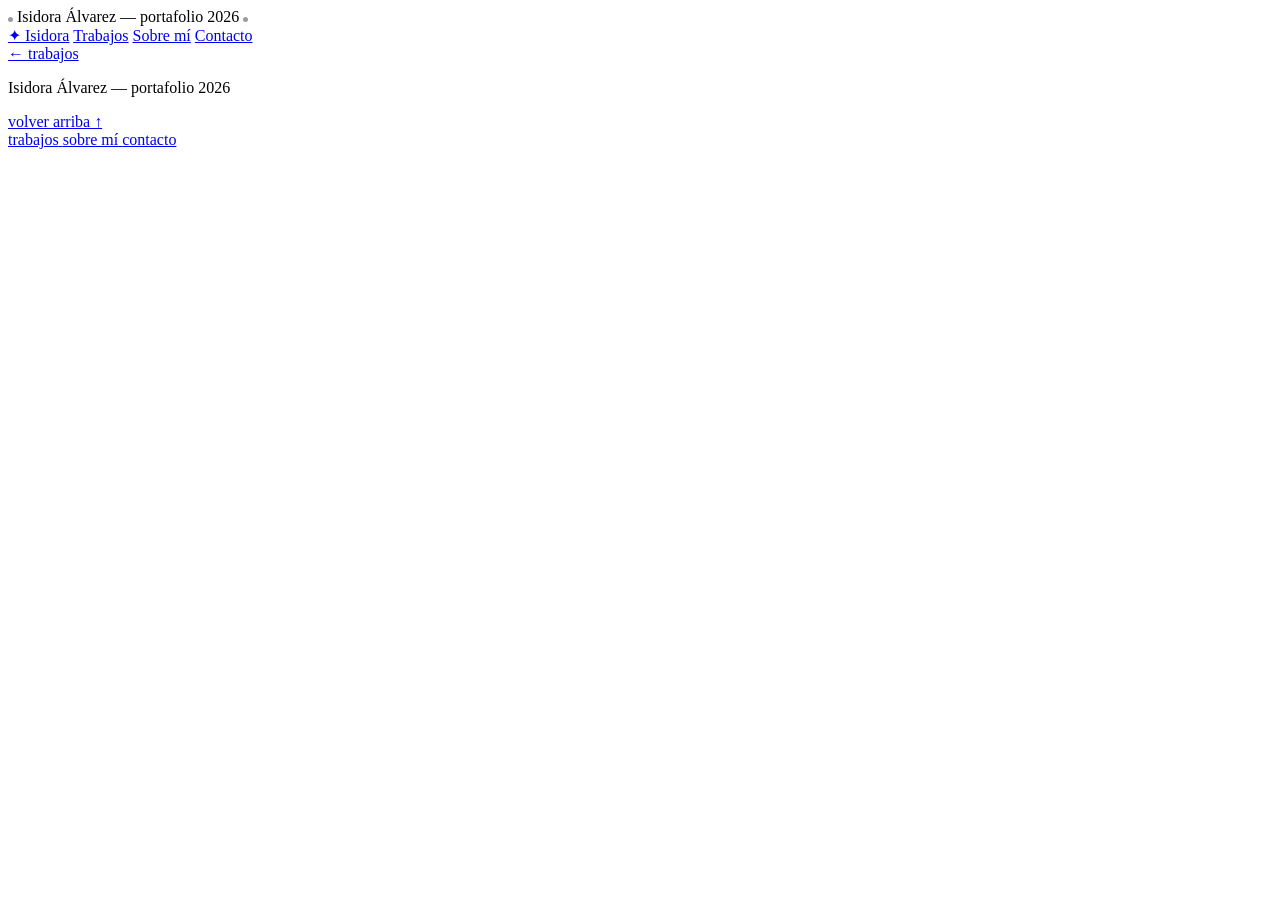
==== proyecto.html @ 15f9fbb9 "Add files via upload" ====
<!doctype html>
<html lang="es">
<head>
  <meta charset="utf-8">
  <meta name="viewport" content="width=device-width, initial-scale=1">
  <title>Proyecto — Isidora Álvarez</title>

  <link rel="preconnect" href="https://fonts.googleapis.com">
  <link rel="preconnect" href="https://fonts.gstatic.com" crossorigin>
  <link href="https://fonts.googleapis.com/css2?family=DM+Mono:wght@400;500&family=DM+Sans:opsz,wght@9..40,400;9..40,500;9..40,700&family=Instrument+Serif:ital@0;1&display=swap" rel="stylesheet">

  <link rel="stylesheet" href="css/estilos.css">

  <script>document.documentElement.classList.add("js");</script>
  <!-- el orden importa: datos → detalle → interacciones -->
  <script defer src="js/datos.js"></script>
  <script defer src="js/proyecto.js"></script>
  <script defer src="js/main.js"></script>
</head>
<body>

  <header class="barra">
    <div class="jbar">
      <img src="imagenes/ui/elipse.svg" alt="" width="5" height="5">
      <span>Isidora Álvarez — portafolio 2026</span>
      <img src="imagenes/ui/elipse.svg" alt="" width="5" height="5">
    </div>
    <nav class="mbar" aria-label="Principal">
      <a class="mbar__logo" href="index.html">✦ Isidora</a>
      <a class="mbar__link" href="index.html#trabajos">Trabajos</a>
      <a class="mbar__link" href="index.html#sobre-mi">Sobre mí</a>
      <a class="mbar__link" href="index.html#contacto">Contacto</a>
      <span class="mbar__espacio"></span>
      <time class="mbar__reloj" data-reloj></time>
    </nav>
  </header>

  <!-- El contenido se arma desde js/proyecto.js según ?p=<id> -->
  <main class="detalle" id="detalle">
    <a class="volver" href="index.html#trabajos">← trabajos</a>
  </main>

  <footer class="pie">
    <p class="mono">Isidora Álvarez — portafolio 2026</p>
    <a class="mono pie__arriba" href="#detalle">volver arriba ↑</a>
  </footer>

  <nav class="dock" aria-label="Accesos rápidos">
    <a class="dock__item activo" href="index.html#trabajos">
      <span class="dock__icono dock__icono--trabajos"></span><span class="dock__tip">trabajos</span>
    </a>
    <a class="dock__item" href="index.html#sobre-mi">
      <span class="dock__icono dock__icono--persona"></span><span class="dock__tip">sobre mí</span>
    </a>
    <a class="dock__item" href="index.html#contacto">
      <span class="dock__icono dock__icono--correo"></span><span class="dock__tip">contacto</span>
    </a>
  </nav>

  <!-- Visor ampliado -->
  <div class="lightbox" id="lightbox" role="dialog" aria-modal="true" aria-label="Foto ampliada" hidden>
    <div class="ventana">
      <div class="tb">
        <span class="tb__puntos"><i></i><i></i><i></i></span>
        <span class="tb__titulo" data-lb-titulo>foto.jpeg</span>
        <button class="tb__cerrar" type="button" data-lb-cerrar>cerrar ✕</button>
      </div>
      <img data-lb-img alt="">
    </div>
  </div>

</body>
</html>
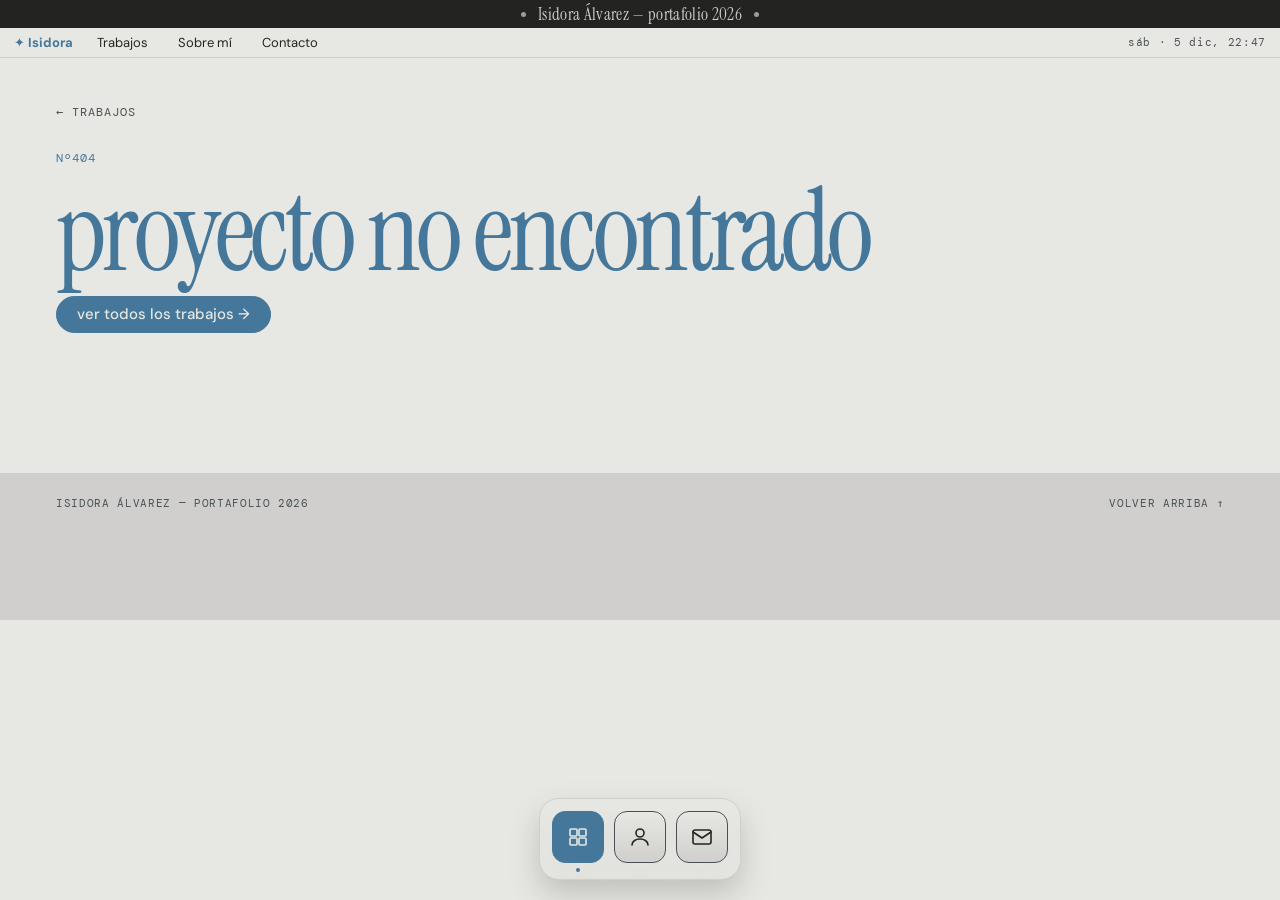
==== commit e5ed8647: "Add files via upload" ====
--- a/proyecto.html
+++ b/proyecto.html
@@ -9,13 +9,13 @@
   <link rel="preconnect" href="https://fonts.gstatic.com" crossorigin>
   <link href="https://fonts.googleapis.com/css2?family=DM+Mono:wght@400;500&family=DM+Sans:opsz,wght@9..40,400;9..40,500;9..40,700&family=Instrument+Serif:ital@0;1&display=swap" rel="stylesheet">
 
-  <link rel="stylesheet" href="css/estilos.css">
+  <link rel="stylesheet" href="estilos.css">
 
   <script>document.documentElement.classList.add("js");</script>
   <!-- el orden importa: datos → detalle → interacciones -->
-  <script defer src="js/datos.js"></script>
-  <script defer src="js/proyecto.js"></script>
-  <script defer src="js/main.js"></script>
+  <script defer src="datos.js"></script>
+  <script defer src="proyecto.js"></script>
+  <script defer src="main.js"></script>
 </head>
 <body>
 
@@ -35,7 +35,7 @@
     </nav>
   </header>
 
-  <!-- El contenido se arma desde js/proyecto.js según ?p=<id> -->
+  <!-- El contenido se arma desde proyecto.js según ?p=<id> -->
   <main class="detalle" id="detalle">
     <a class="volver" href="index.html#trabajos">← trabajos</a>
   </main>
--- a/estilos.css
+++ b/estilos.css
@@ -0,0 +1,981 @@
+/* =========================================================
+   estilos.css — Portafolio Isidora Álvarez 2026
+   Basado en Figma "Portafolio" › Home v3 — Desktop 1440
+
+   ÍNDICE
+   01. Tokens (colores, tipos, sombras)
+   02. Base
+   03. Utilidades tipográficas
+   04. Header (jbar + mbar)
+   05. Botones · pill · fichas
+   06. Ventana macOS (.ventana + .tb)
+   07. Portada (titular dinámico + escritorio)
+   08. Trabajos (filtros + .srow + estampillas .sx)
+   09. Sobre mí y contacto
+   10. Pie + dock
+   11. Detalle de proyecto (proyecto.html)
+   12. Animaciones y transiciones
+   13. Responsive
+   ========================================================= */
+
+
+/* ---------- 01. Tokens ---------- */
+:root {
+  /* Paleta (nombres de las variables del Figma) */
+  --plata:   #E7E8E4;   /* fondo base */
+  --elusion: #D0CFCD;   /* fondo secundario */
+  --rio:     #44779A;   /* acento */
+  --noche:   #232422;   /* texto principal */
+  --seared:  #495155;   /* texto secundario / bordes */
+  --bata:    #717476;   /* bordes finos */
+
+  /* Tipografías */
+  --f-serif: "Instrument Serif", Georgia, serif;
+  --f-sans:  "DM Sans", system-ui, sans-serif;
+  --f-mono:  "DM Mono", ui-monospace, monospace;
+
+  /* Sombras */
+  --sombra-ventana:   0 14px 30px rgba(35, 36, 34, .22);
+  --sombra-ventana-h: 0 22px 44px rgba(35, 36, 34, .30);
+
+  /* Espaciado */
+  --margen: 56px;           /* margen lateral desktop */
+  --alto-header: 58px;
+
+  /* Movimiento */
+  --ease: cubic-bezier(.2, .8, .2, 1);
+  --rapido: 250ms;
+}
+
+
+/* ---------- 02. Base ---------- */
+*, *::before, *::after { box-sizing: border-box; }
+
+html {
+  scroll-behavior: smooth;
+  scroll-padding-top: calc(var(--alto-header) + 12px);
+  -webkit-text-size-adjust: 100%;
+}
+
+body {
+  margin: 0;
+  background: var(--plata);
+  color: var(--noche);
+  font-family: var(--f-sans);
+  font-size: 18px;
+  line-height: 1.4;
+  font-optical-sizing: auto;
+  -webkit-font-smoothing: antialiased;
+  overflow-x: hidden;
+}
+
+img { display: block; max-width: 100%; }
+a { color: inherit; text-decoration: none; }
+button { font: inherit; color: inherit; background: none; border: 0; padding: 0; cursor: pointer; }
+h1, h2, h3, p, figure, ul { margin: 0; padding: 0; }
+ul { list-style: none; }
+
+:focus-visible { outline: 2px solid var(--rio); outline-offset: 3px; border-radius: 4px; }
+::selection { background: var(--rio); color: var(--plata); }
+
+
+/* ---------- 03. Utilidades tipográficas ---------- */
+.etiqueta {                     /* "Nº00 — portafolio 2026" */
+  font-family: var(--f-mono);
+  font-size: 12px;
+  line-height: 1.2;
+  letter-spacing: .08em;
+  text-transform: uppercase;
+  color: var(--rio);
+}
+
+.mono {                         /* Mono chico */
+  font-family: var(--f-mono);
+  font-size: 11px;
+  line-height: 1.2;
+  letter-spacing: .06em;
+  text-transform: uppercase;
+  color: var(--seared);
+}
+
+.cuerpo   { font-size: 18px; line-height: 1.4; }
+.cuerpo-s { font-size: 16px; line-height: 1.4; }
+
+.titulo-xl {                    /* "trabajos" */
+  font-family: var(--f-serif);
+  font-weight: 400;
+  font-size: clamp(72px, 8.9vw, 128px);
+  line-height: .9;
+  letter-spacing: -.05em;
+  color: var(--rio);
+}
+
+.titulo-l {                     /* "sobre mí y contacto" */
+  font-family: var(--f-sans);
+  font-weight: 400;
+  font-size: clamp(44px, 5.3vw, 76px);
+  line-height: 1;
+  letter-spacing: -.05em;
+  color: var(--rio);
+}
+
+
+/* ---------- 04. Header ---------- */
+.barra {
+  position: sticky;
+  top: 0;
+  z-index: 100;
+}
+
+.jbar {
+  height: 28px;
+  display: flex;
+  align-items: center;
+  justify-content: center;
+  gap: 12px;
+  background: var(--noche);
+  color: var(--elusion);
+  font-family: var(--f-serif);
+  font-size: 17px;
+  line-height: 1;
+  letter-spacing: .02em;
+  white-space: nowrap;
+  overflow: hidden;
+}
+
+.mbar {
+  height: 30px;
+  display: flex;
+  align-items: center;
+  gap: 18px;
+  padding: 0 14px;
+  background: var(--plata);
+  border-bottom: 1px solid var(--elusion);
+  font-size: 13px;
+  line-height: 1;
+}
+
+.mbar__logo { font-weight: 700; color: var(--rio); }
+
+.mbar__link {
+  padding: 3px 6px;
+  border-radius: 4px;
+  transition: background var(--rapido), color var(--rapido);
+}
+.mbar__link:hover,
+.mbar__link.activo { background: var(--rio); color: var(--plata); }
+
+.mbar__espacio { flex: 1; }
+
+.mbar__reloj {
+  font-family: var(--f-mono);
+  font-size: 11px;
+  letter-spacing: .06em;
+  color: var(--seared);
+  white-space: nowrap;
+}
+
+
+/* ---------- 05. Botones · pill · fichas ---------- */
+.botones { display: flex; flex-wrap: wrap; gap: 10px; }
+
+.btn {
+  display: inline-flex;
+  align-items: center;
+  padding: 10px 20px;
+  border: 1px solid transparent;
+  border-radius: 999px;
+  font-family: var(--f-sans);
+  font-weight: 500;
+  font-size: 15px;
+  line-height: 1;
+  white-space: nowrap;
+  transition: background var(--rapido), border-color var(--rapido), color var(--rapido), transform var(--rapido) var(--ease);
+}
+.btn:active { transform: scale(.97); }
+
+.btn--primario { background: var(--rio); border-color: var(--rio); color: var(--plata); }
+.btn--primario:hover { background: var(--noche); border-color: var(--noche); }
+.btn--primario:active { background: var(--seared); border-color: var(--seared); }
+
+.btn--secundario { border-color: var(--noche); color: var(--noche); }
+.btn--secundario:hover { background: var(--noche); color: var(--plata); }
+.btn--secundario:active { background: var(--seared); border-color: var(--seared); color: var(--plata); }
+
+.btn--claro { background: var(--plata); }   /* secundario sobre una foto */
+
+.pill {
+  display: inline-flex;
+  align-items: center;
+  gap: 8px;
+  padding: 7px 14px;
+  border-radius: 999px;
+  background: var(--rio);
+  color: var(--plata);
+  font-family: var(--f-mono);
+  font-size: 11px;
+  line-height: 1.2;
+  letter-spacing: .06em;
+  text-transform: uppercase;
+  white-space: nowrap;
+}
+.pill img { width: 7px; height: 7px; animation: latido 2.4s ease-in-out infinite; }
+
+.fichas { display: flex; flex-wrap: wrap; gap: 6px; }
+
+.ficha {
+  padding: 4px 8px;
+  border: 1px solid var(--bata);
+  border-radius: 4px;
+  background: var(--plata);
+  font-family: var(--f-mono);
+  font-size: 11px;
+  line-height: 1.2;
+  letter-spacing: .06em;
+  color: var(--seared);
+  transition: border-color var(--rapido), color var(--rapido), transform var(--rapido) var(--ease);
+}
+.ficha:hover { border-color: var(--rio); color: var(--rio); transform: translateY(-2px); }
+
+
+/* ---------- 06. Ventana macOS ---------- */
+.ventana {
+  position: relative;               /* necesario para z-index al arrastrar */
+  display: flex;
+  flex-direction: column;
+  background: var(--plata);
+  border: 1px solid var(--seared);
+  border-radius: 8px;
+  box-shadow: var(--sombra-ventana);
+  overflow: hidden;
+  transition: border-color var(--rapido), box-shadow var(--rapido);
+}
+.ventana:hover { border-color: var(--rio); box-shadow: var(--sombra-ventana-h); }
+
+/* Barra superior .tb */
+.tb {
+  flex: none;
+  height: 27px;
+  display: flex;
+  align-items: center;
+  gap: 6px;
+  padding: 0 10px;
+  background: linear-gradient(to bottom, var(--plata), var(--elusion));
+  border-bottom: 1px solid var(--bata);
+  user-select: none;
+}
+
+.tb__puntos { display: flex; gap: 6px; }
+.tb__puntos i {
+  width: 10px;
+  height: 10px;
+  background: url("imagenes/ui/boton-ventana.svg") center / contain no-repeat;
+}
+
+.tb__titulo {
+  font-family: var(--f-mono);
+  font-size: 11px;
+  line-height: 1.2;
+  letter-spacing: .06em;
+  color: var(--seared);
+  white-space: nowrap;
+  overflow: hidden;
+  text-overflow: ellipsis;
+}
+
+/* Arrastre (lo activa main.js) */
+[data-arrastrable] .tb { cursor: grab; touch-action: none; }
+.ventana.arrastrando { box-shadow: var(--sombra-ventana-h); border-color: var(--rio); transition: none; }
+.ventana.arrastrando .tb { cursor: grabbing; }
+.ventana.volviendo { transition: translate .45s var(--ease), border-color var(--rapido), box-shadow var(--rapido); }
+
+.ventana__cuerpo {
+  display: flex;
+  flex-direction: column;
+  align-items: flex-start;
+  gap: 12px;
+  padding: 14px 16px;
+}
+
+
+/* ---------- 07. Portada ---------- */
+.portada {
+  display: flex;
+  align-items: flex-start;
+  gap: 24px;
+  padding: 48px var(--margen) 130px;
+  min-height: calc(100vh - var(--alto-header));
+  min-height: calc(100svh - var(--alto-header));
+}
+
+.portada__texto {
+  flex: 1 1 0;
+  min-width: 0;
+  display: flex;
+  flex-direction: column;
+  align-items: flex-start;
+  gap: 22px;
+}
+
+.portada__bajada { max-width: 520px; }
+
+/* Titular dinámico */
+.titular {
+  display: flex;
+  flex-direction: column;
+  gap: 8px;
+  font-weight: 400;
+  line-height: 1;
+  white-space: nowrap;
+}
+
+.titular__hola {
+  font-family: var(--f-serif);
+  font-style: italic;
+  font-size: clamp(64px, 8.9vw, 128px);
+  letter-spacing: -.03em;
+  color: var(--rio);
+}
+
+.titular__linea {
+  font-family: var(--f-sans);
+  font-size: clamp(40px, 6.4vw, 92px);
+  letter-spacing: -.05em;
+  color: var(--noche);
+}
+
+.titular__linea--2 { display: flex; align-items: baseline; gap: .24em; }
+
+.titular__rota { display: inline-flex; align-items: baseline; }
+
+.palabra-caja {
+  display: inline-block;
+  padding-right: .06em;                  /* aire para la cursiva */
+  cursor: pointer;
+  transition: width .55s var(--ease);
+}
+
+.palabra {
+  display: inline-block;
+  font-family: var(--f-serif);
+  font-style: italic;
+  letter-spacing: -.03em;
+  color: var(--rio);
+  transition: opacity .4s ease, filter .4s ease, transform .4s var(--ease);
+  will-change: opacity, filter, transform;
+}
+.palabra.sale   { opacity: 0; filter: blur(10px); transform: translateY(.18em); }
+.palabra.entra  { opacity: 0; filter: blur(10px); transform: translateY(-.18em); transition: none; }
+
+/* Escritorio con ventanas */
+.escritorio {
+  position: relative;
+  flex: none;
+  width: 560px;
+  display: flex;
+  flex-direction: column;
+  align-items: flex-end;
+  gap: 20px;
+}
+
+.ventana--notas { width: 360px; }
+.ventana--pieza { width: 420px; }
+
+.pieza {
+  position: relative;
+  height: 315px;
+  background: var(--elusion);
+  overflow: hidden;
+}
+
+.pieza__enlace { position: absolute; inset: 0; }
+
+.pieza__img {
+  width: 100%;
+  height: 100%;
+  object-fit: cover;
+  opacity: 0;
+  transition: opacity .5s ease, transform .8s var(--ease);
+}
+.pieza__img.lista { opacity: 1; }
+.pieza:hover .pieza__img.lista { transform: scale(1.03); }
+
+.pieza__controles {
+  position: absolute;
+  left: 0; right: 0; bottom: 16px;
+  display: flex;
+  flex-direction: column;
+  align-items: center;
+  gap: 12px;
+  pointer-events: none;
+}
+.pieza__controles > * { pointer-events: auto; }
+
+.pieza__etiqueta { background: var(--plata); padding: 4px 8px; }
+
+/* Sin imagen: controles centrados como en Figma */
+.pieza:not(.con-imagen) .pieza__controles { top: 0; bottom: 0; justify-content: center; }
+
+.destello { position: absolute; width: 24px; height: 24px; pointer-events: none; animation: destello 4s ease-in-out infinite; }
+.destello--1 { left: 60px;  top: 24px; }
+.destello--2 { left: 20px;  top: 413px; animation-delay: -2s; }
+
+
+/* ---------- 08. Trabajos ---------- */
+.seccion { padding: 64px var(--margen); }
+
+.trabajos .titulo-xl { margin-top: 18px; }
+
+.filtros { display: flex; flex-wrap: wrap; gap: 8px; margin-top: 18px; }
+
+.filtro {
+  padding: 8px 16px;
+  border: 1px solid var(--noche);
+  border-radius: 999px;
+  font-weight: 500;
+  font-size: 15px;
+  line-height: 1;
+  white-space: nowrap;
+  transition: background var(--rapido), border-color var(--rapido), color var(--rapido);
+}
+.filtro:hover { border-color: var(--rio); color: var(--rio); }
+.filtro[aria-pressed="true"] { background: var(--rio); border-color: var(--rio); color: var(--plata); }
+
+/* Fila única con scroll horizontal */
+.srow {
+  display: flex;
+  margin: 18px calc(var(--margen) * -1) 0;    /* sangra hasta el borde de la pantalla */
+  padding: 0 var(--margen) 20px;
+  scroll-padding-inline: var(--margen);
+  overflow-x: auto;
+  overflow-y: hidden;
+  overscroll-behavior-x: contain;
+  scroll-snap-type: x proximity;
+  scrollbar-width: none;
+  -webkit-overflow-scrolling: touch;
+}
+.srow::-webkit-scrollbar { display: none; }
+.srow:focus-visible { outline-offset: -4px; }
+
+@media (pointer: fine) { .srow { cursor: grab; } }
+.srow.arrastrando { cursor: grabbing; scroll-snap-type: none; }
+.srow.arrastrando .sx { pointer-events: none; }
+
+/* Estampilla (slot + papel troquelado) */
+.sx {
+  flex: none;
+  display: block;
+  padding: 40px 22px 70px;          /* aire para la rotación y el hover */
+  scroll-snap-align: start;
+  outline: none;
+  transition: opacity .3s ease, transform .3s var(--ease);
+}
+.sx.fuera { opacity: 0; transform: scale(.9); }
+.sx.oculta { display: none; }
+
+.sx__papel {
+  position: relative;
+  isolation: isolate;
+  width: 260px;
+  height: 391px;
+  display: flex;
+  flex-direction: column;
+  gap: 10px;
+  padding: 16px;
+  transform: rotate(var(--giro, 2deg));
+  transition: transform .4s var(--ease);
+}
+
+/* Papel troquelado: SVG del Figma (normal + hover con borde río) */
+.sx__papel::before,
+.sx__papel::after {
+  content: "";
+  position: absolute;
+  inset: -1.02% -4.62% -5.12% -4.62%;
+  z-index: -1;
+  background: url("imagenes/ui/troquelado.svg") center / 100% 100% no-repeat;
+  transition: opacity .3s ease;
+}
+.sx__papel::after { background-image: url("imagenes/ui/troquelado-hover.svg"); opacity: 0; }
+
+.sx__cab {
+  display: flex;
+  justify-content: space-between;
+  font-family: var(--f-mono);
+  font-size: 11px;
+  line-height: 1.2;
+  letter-spacing: .06em;
+  color: var(--seared);
+}
+
+.sx__img {
+  position: relative;
+  flex: none;
+  width: 228px;
+  height: 258px;
+  overflow: hidden;
+  background: var(--elusion);
+}
+.sx__img img {
+  width: 100%;
+  height: 100%;
+  object-fit: cover;
+  transition: transform .6s var(--ease);
+  -webkit-user-drag: none;
+}
+.sx__img--contain img { object-fit: contain; }
+.sx__img--vacia { display: grid; place-items: center; }
+
+.sx__pie { display: flex; align-items: flex-end; gap: 8px; margin-top: auto; }
+.sx__textos { flex: 1; min-width: 0; display: flex; flex-direction: column; gap: 2px; }
+
+.sx__titulo {
+  font-family: var(--f-serif);
+  font-weight: 400;
+  font-size: 24px;
+  line-height: 1.1;
+  letter-spacing: -.02em;
+  color: var(--noche);
+  display: -webkit-box;
+  -webkit-line-clamp: 2;
+  -webkit-box-orient: vertical;
+  overflow: hidden;
+}
+
+.sx__tipo {
+  font-family: var(--f-mono);
+  font-size: 11px;
+  line-height: 1.2;
+  letter-spacing: .06em;
+  text-transform: uppercase;
+  color: var(--seared);
+  white-space: nowrap;
+  overflow: hidden;
+  text-overflow: ellipsis;
+}
+
+.sx__flecha {
+  flex: none;
+  width: 24px;
+  height: 24px;
+  background: var(--noche);
+  -webkit-mask: url("imagenes/ui/flecha.svg") center / contain no-repeat;
+          mask: url("imagenes/ui/flecha.svg") center / contain no-repeat;
+  transition: transform var(--rapido) var(--ease), background var(--rapido);
+}
+
+/* Hover: se endereza, sube, escala 1,05, borde río y sombra más profunda.
+   La foto NO cambia de opacidad ni de filtro: siempre nítida. */
+.sx:hover .sx__papel,
+.sx:focus-visible .sx__papel { transform: rotate(0deg) translateY(-10px) scale(1.05); }
+.sx:hover .sx__papel::after,
+.sx:focus-visible .sx__papel::after { opacity: 1; }
+.sx:hover .sx__img img { transform: scale(1.04); }
+.sx:hover .sx__flecha,
+.sx:focus-visible .sx__flecha { background: var(--rio); transform: translateX(4px); }
+.sx:active .sx__papel { transform: rotate(0deg) translateY(-6px) scale(1.02); }
+
+/* Barra de progreso del scroll */
+.progreso {
+  height: 3px;
+  margin-top: 18px;
+  border-radius: 3px;
+  background: var(--elusion);
+  overflow: hidden;
+}
+.progreso__avance {
+  display: block;
+  height: 100%;
+  width: 35%;
+  border-radius: 3px;
+  background: var(--rio);
+  transform-origin: left;
+  transition: width .15s linear;
+}
+
+
+/* ---------- 09. Sobre mí y contacto ---------- */
+.sobre { padding-bottom: 120px; }
+.sobre .titulo-l { margin-top: 28px; }
+
+.about {
+  display: grid;
+  grid-template-columns: 1fr 1fr;
+  gap: 30px;
+  margin-top: 28px;
+  align-items: start;
+}
+
+.about__col { display: flex; flex-direction: column; gap: 20px; min-width: 0; }
+
+.bio {
+  font-family: var(--f-serif);
+  font-size: 34px;
+  line-height: 1.1;
+  letter-spacing: -.02em;
+}
+
+.ventana__cuerpo--filas { gap: 0; align-items: stretch; }
+
+.contacto {
+  display: flex;
+  align-items: center;
+  gap: 12px;
+  min-height: 40px;
+  padding: 11px 6px;
+  border-bottom: 1px dashed var(--bata);
+}
+.contacto__etq {
+  flex: none;
+  width: 84px;
+  font-family: var(--f-mono);
+  font-size: 11px;
+  letter-spacing: .06em;
+  text-transform: uppercase;
+  color: var(--seared);
+}
+.contacto__valor {
+  flex: 1;
+  min-width: 0;
+  font-size: 16px;
+  overflow-wrap: anywhere;
+  transition: color var(--rapido);
+}
+.contacto__valor:hover { color: var(--rio); }
+.contacto__copiar {
+  flex: none;
+  font-family: var(--f-mono);
+  font-size: 11px;
+  letter-spacing: .06em;
+  color: var(--seared);
+  padding: 4px 6px;
+  border-radius: 4px;
+  transition: background var(--rapido), color var(--rapido);
+}
+.contacto__copiar:hover { background: var(--noche); color: var(--plata); }
+.contacto__copiar.copiado { background: var(--rio); color: var(--plata); }
+
+.perfil {
+  width: 320px;
+  height: 380px;
+  display: grid;
+  place-items: center;
+  border: 1px solid var(--seared);
+  border-radius: 190px;
+  background: var(--elusion);
+  overflow: hidden;
+}
+.perfil img { width: 100%; height: 100%; object-fit: cover; }
+
+.notas { display: grid; grid-template-columns: 1fr 1fr; gap: 14px; }
+
+
+/* ---------- 10. Pie + dock ---------- */
+.pie {
+  display: flex;
+  justify-content: space-between;
+  gap: 16px;
+  padding: 24px var(--margen) 110px;
+  background: var(--elusion);
+}
+.pie__arriba:hover { color: var(--rio); }
+
+.dock {
+  position: fixed;
+  left: 50%;
+  bottom: 20px;
+  z-index: 90;
+  display: flex;
+  align-items: flex-end;
+  gap: 10px;
+  padding: 12px 12px 16px;
+  border: 1px solid var(--elusion);
+  border-radius: 20px;
+  background: rgba(231, 232, 228, .88);
+  -webkit-backdrop-filter: blur(4px);
+          backdrop-filter: blur(4px);
+  filter: drop-shadow(0 14px 15px rgba(35, 36, 34, .22));
+  transform: translateX(-50%);
+}
+
+.dock__item {
+  position: relative;
+  width: 52px;
+  height: 52px;
+  display: grid;
+  place-items: center;
+  border: 1px solid var(--seared);
+  border-radius: 13px;
+  background: linear-gradient(to bottom, var(--plata), var(--elusion));
+  color: var(--noche);
+  transform-origin: bottom center;
+  transition: transform var(--rapido) var(--ease), background var(--rapido), border-color var(--rapido), color var(--rapido);
+}
+.dock__item:hover { transform: scale(1.15) translateY(-4px); }
+
+.dock__item.activo { background: var(--rio); border-color: var(--rio); color: var(--plata); }
+.dock__item.activo::after {           /* punto indicador */
+  content: "";
+  position: absolute;
+  left: 50%;
+  bottom: -10px;
+  width: 4px;
+  height: 4px;
+  border-radius: 50%;
+  background: var(--rio);
+  transform: translateX(-50%);
+}
+
+.dock__icono {
+  width: 24px;
+  height: 24px;
+  background: currentColor;
+  -webkit-mask: var(--icono) center / contain no-repeat;
+          mask: var(--icono) center / contain no-repeat;
+}
+.dock__icono--trabajos { --icono: url("imagenes/ui/icono-trabajos.svg"); }
+.dock__icono--persona  { --icono: url("imagenes/ui/icono-persona.svg"); }
+.dock__icono--correo   { --icono: url("imagenes/ui/icono-correo.svg"); }
+
+.dock__tip {
+  position: absolute;
+  bottom: calc(100% + 10px);
+  left: 50%;
+  padding: 4px 8px;
+  border-radius: 4px;
+  background: var(--noche);
+  color: var(--plata);
+  font-family: var(--f-mono);
+  font-size: 11px;
+  letter-spacing: .06em;
+  white-space: nowrap;
+  opacity: 0;
+  pointer-events: none;
+  transform: translate(-50%, 4px);
+  transition: opacity var(--rapido), transform var(--rapido) var(--ease);
+}
+.dock__item:hover .dock__tip,
+.dock__item:focus-visible .dock__tip { opacity: 1; transform: translate(-50%, 0); }
+
+
+/* ---------- 11. Detalle de proyecto ---------- */
+.detalle { padding: 40px var(--margen) 140px; }
+
+.volver {
+  display: inline-flex;
+  gap: 8px;
+  align-items: center;
+  font-family: var(--f-mono);
+  font-size: 12px;
+  letter-spacing: .08em;
+  text-transform: uppercase;
+  color: var(--seared);
+  transition: color var(--rapido), transform var(--rapido) var(--ease);
+}
+.volver:hover { color: var(--rio); transform: translateX(-4px); }
+
+.detalle__cab { margin-top: 28px; display: flex; flex-direction: column; gap: 14px; }
+.detalle__titulo {
+  font-family: var(--f-serif);
+  font-weight: 400;
+  font-size: clamp(56px, 8.9vw, 128px);
+  line-height: .9;
+  letter-spacing: -.04em;
+  color: var(--rio);
+}
+
+.detalle__grid {
+  display: grid;
+  grid-template-columns: minmax(0, 1.5fr) minmax(0, 1fr);
+  gap: 30px;
+  margin-top: 36px;
+  align-items: start;
+}
+
+.detalle__hero .visor {
+  height: min(68vh, 640px);
+  background: var(--elusion);
+}
+.detalle__hero .visor img {
+  width: 100%;
+  height: 100%;
+  object-fit: contain;
+  cursor: zoom-in;
+}
+.visor--vacio { display: grid; place-items: center; }
+
+.detalle__lado { display: flex; flex-direction: column; gap: 20px; }
+
+.detalle__texto { font-size: 16px; line-height: 1.5; }
+
+.detalle__nav { display: flex; justify-content: space-between; gap: 10px; flex-wrap: wrap; }
+
+.galeria { margin-top: 64px; }
+.galeria__grid {
+  display: grid;
+  grid-template-columns: repeat(auto-fill, minmax(240px, 1fr));
+  gap: 24px;
+  margin-top: 20px;
+}
+.galeria__grid .ventana:nth-child(3n+1) { rotate: -1deg; }
+.galeria__grid .ventana:nth-child(3n+2) { rotate: .8deg; }
+.galeria__foto { aspect-ratio: 4 / 5; background: var(--elusion); }
+.galeria__foto img { width: 100%; height: 100%; object-fit: cover; cursor: zoom-in; }
+.galeria__foto--activa { outline: 2px solid var(--rio); outline-offset: -2px; }
+
+/* Proceso — bocetos y croquis (fila con scroll horizontal) */
+.proceso { display: flex; flex-direction: column; gap: 14px; margin-top: 64px; padding-top: 8px; }
+.proceso__fila {
+  display: flex;
+  gap: 20px;
+  align-items: flex-start;
+  padding: 4px 4px 34px;                 /* aire para la sombra de las ventanas */
+  margin: -4px -4px 0;
+  overflow-x: auto;
+  overflow-y: hidden;
+  scroll-snap-type: x proximity;
+  overscroll-behavior-x: contain;
+  -webkit-overflow-scrolling: touch;
+}
+.proceso__boceto { flex: none; width: 290px; scroll-snap-align: start; }
+.proceso__visual {
+  height: 225px;
+  display: grid;
+  place-items: center;
+  background: var(--elusion);
+  overflow: hidden;
+}
+.proceso__visual img { width: 100%; height: 100%; object-fit: cover; cursor: zoom-in; }
+.proceso__etiqueta {
+  padding: 4px 8px;
+  background: var(--plata);
+  font-family: var(--f-mono);
+  font-size: 11px;
+  line-height: 1.2;
+  letter-spacing: .06em;
+  text-transform: uppercase;
+  color: var(--seared);
+  white-space: nowrap;
+}
+@media (max-width: 640px) {
+  .proceso { margin-top: 48px; }
+  .proceso__boceto { width: 240px; }
+  .proceso__visual { height: 190px; }
+}
+
+/* Visor ampliado */
+.lightbox {
+  position: fixed;
+  inset: 0;
+  z-index: 200;
+  display: grid;
+  place-items: center;
+  padding: 24px;
+  background: rgba(35, 36, 34, .55);
+  -webkit-backdrop-filter: blur(6px);
+          backdrop-filter: blur(6px);
+  opacity: 0;
+  pointer-events: none;
+  transition: opacity .3s ease;
+}
+.lightbox[hidden] { display: none; }
+.lightbox.abierto { opacity: 1; pointer-events: auto; }
+.lightbox .ventana { max-width: min(1100px, 100%); max-height: 100%; transform: scale(.96); transition: transform .35s var(--ease); }
+.lightbox.abierto .ventana { transform: none; }
+.lightbox img { max-height: calc(100vh - 100px); width: auto; max-width: 100%; object-fit: contain; background: var(--elusion); }
+.tb__cerrar {
+  margin-left: auto;
+  font-family: var(--f-mono);
+  font-size: 11px;
+  letter-spacing: .06em;
+  color: var(--seared);
+  padding: 2px 6px;
+  border-radius: 4px;
+}
+.tb__cerrar:hover { background: var(--noche); color: var(--plata); }
+
+
+/* ---------- 12. Animaciones y transiciones ---------- */
+
+/* Entrada de página (index y proyecto) */
+main { animation: entrar .6s var(--ease) backwards; }
+html.saliendo main,
+html.saliendo .pie { opacity: 0; filter: blur(6px); transform: translateY(-8px); transition: opacity .28s ease, filter .28s ease, transform .28s ease; }
+
+/* Revelar al hacer scroll (solo si JS está activo) */
+.js .revelar { opacity: 0; transform: translateY(24px); transition: opacity .8s ease, transform .8s var(--ease); }
+.js .revelar.visible { opacity: 1; transform: none; }
+
+@keyframes entrar   { from { opacity: 0; transform: translateY(14px); filter: blur(4px); } to { opacity: 1; transform: none; filter: none; } }
+@keyframes destello { 0%, 100% { transform: scale(1) rotate(0); opacity: 1; } 50% { transform: scale(.7) rotate(45deg); opacity: .55; } }
+@keyframes latido   { 0%, 100% { opacity: 1; } 50% { opacity: .35; } }
+
+@media (prefers-reduced-motion: reduce) {
+  html { scroll-behavior: auto; }
+  *, *::before, *::after { animation-duration: .01ms !important; animation-iteration-count: 1 !important; transition-duration: .01ms !important; }
+  .js .revelar { opacity: 1; transform: none; }
+}
+
+
+/* ---------- 13. Responsive ---------- */
+
+/* Laptop chica / tablet horizontal: la portada se apila */
+@media (max-width: 1180px) {
+  .portada { flex-direction: column; gap: 48px; min-height: 0; padding-bottom: 96px; }
+  .escritorio { width: 100%; max-width: 640px; align-self: flex-end; }
+}
+
+/* Tablet */
+@media (max-width: 900px) {
+  :root { --margen: 32px; }
+  .about { grid-template-columns: 1fr; }
+  .perfil { width: 280px; height: 332px; margin-inline: auto; }
+  .detalle__grid { grid-template-columns: 1fr; }
+}
+
+/* Mobile */
+@media (max-width: 640px) {
+  :root { --margen: 20px; --alto-header: 54px; }
+
+  body { font-size: 16px; }
+  .jbar { height: 26px; font-size: 15px; }
+  .mbar { gap: 10px; }
+  .mbar__link { display: none; }        /* en mobile navega el dock */
+
+  .portada { padding-top: 32px; gap: 40px; }
+  .titular { white-space: normal; }
+  .titular__hola { font-size: clamp(56px, 18vw, 80px); }
+  .titular__linea { font-size: clamp(36px, 11vw, 56px); }
+  .cuerpo { font-size: 16px; }
+
+  .escritorio { align-items: stretch; gap: 16px; }
+  .ventana--notas, .ventana--pieza { width: 100%; }
+  .pieza { height: 260px; }
+  .destello--1 { left: auto; right: 8px; top: -28px; }
+  .destello--2 { left: -6px; top: auto; bottom: -30px; }
+
+  .seccion { padding-top: 48px; padding-bottom: 48px; }
+  .titulo-xl { font-size: 72px; }
+  .titulo-l { font-size: 44px; }
+
+  .sx { padding: 30px 12px 56px; }
+  .sx__papel { width: 236px; height: 362px; padding: 14px; }
+  .sx__img { width: 208px; height: 236px; }
+
+  .bio { font-size: 26px; }
+  .contacto { flex-wrap: wrap; row-gap: 4px; }
+  .contacto__etq { width: 100%; }
+  .notas { grid-template-columns: 1fr; }
+  .perfil { width: 220px; height: 262px; }
+
+  .pie { flex-direction: column; padding-bottom: 120px; }
+
+  .dock { bottom: 14px; gap: 8px; padding: 10px 10px 14px; border-radius: 18px; }
+  .dock__item { width: 46px; height: 46px; border-radius: 12px; }
+  .dock__item:hover { transform: none; }
+  .dock__tip { display: none; }
+
+  .detalle { padding-top: 28px; }
+  .detalle__hero .visor { height: 56vh; }
+  .galeria__grid { grid-template-columns: 1fr 1fr; gap: 14px; }
+}
